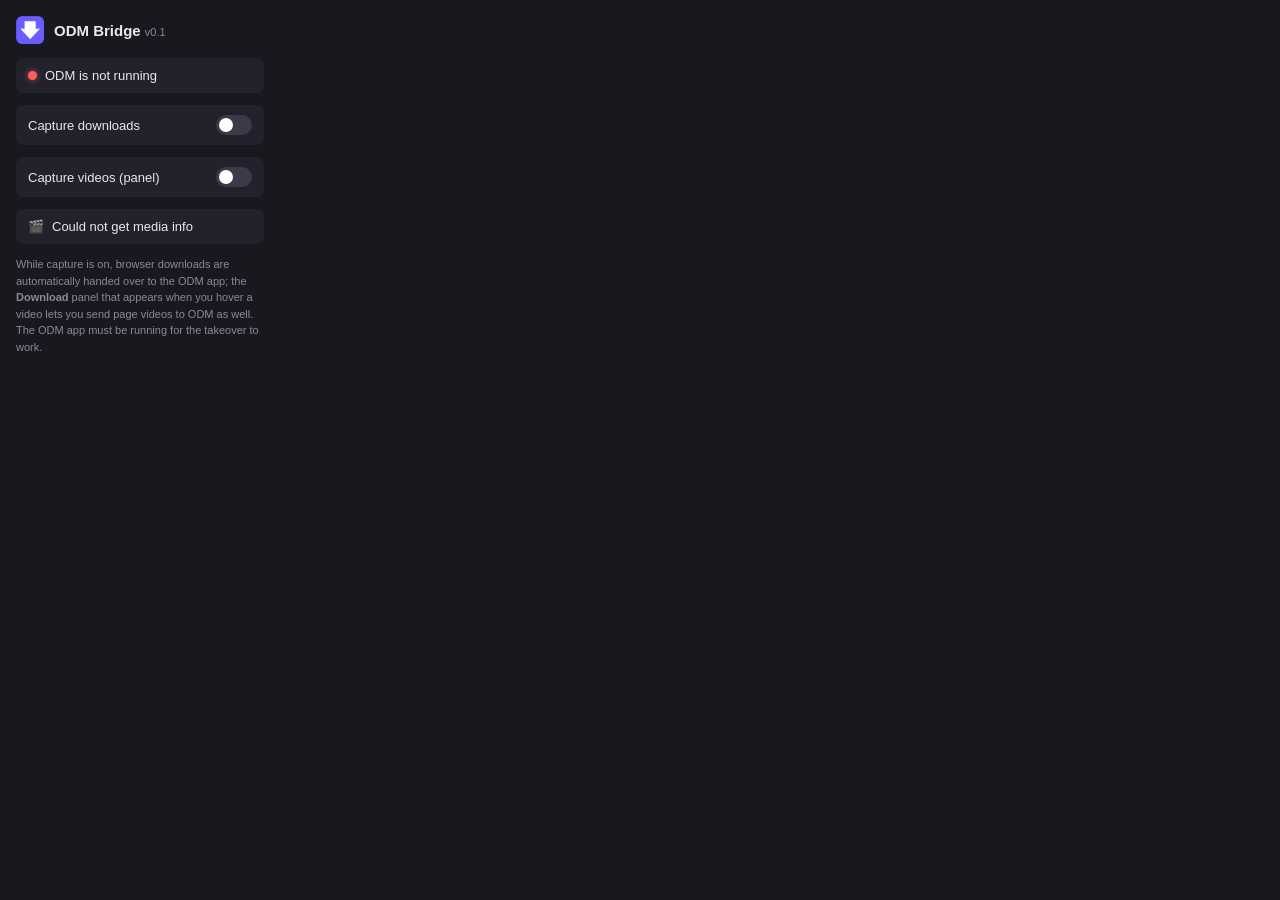
==== extension/popup.html @ 5a9948e5 "Initial commit: ODM — Open Download Manager A multi-segment download manager in C++ with an Ultralig" ====
<!DOCTYPE html>
<html lang="tr">
<head>
  <meta charset="UTF-8" />
  <title>ODM Bridge</title>
  <style>
    * { box-sizing: border-box; margin: 0; padding: 0; }
    body {
      width: 280px;
      font-family: "Segoe UI", Inter, sans-serif;
      background: #18181f;
      color: #e8e8ef;
      padding: 16px;
    }
    .header {
      display: flex;
      align-items: center;
      gap: 10px;
      margin-bottom: 14px;
    }
    .header img { width: 28px; height: 28px; }
    .header h1 { font-size: 15px; font-weight: 600; }
    .header .version { font-size: 11px; color: #8a8a99; font-weight: 400; }

    .status-row {
      display: flex;
      align-items: center;
      gap: 8px;
      background: #22222c;
      border-radius: 8px;
      padding: 10px 12px;
      margin-bottom: 12px;
      font-size: 13px;
    }
    .dot {
      width: 9px; height: 9px;
      border-radius: 50%;
      background: #666;
      flex-shrink: 0;
    }
    .dot.on  { background: #3ddc84; box-shadow: 0 0 6px #3ddc84aa; }
    .dot.off { background: #ff5c5c; box-shadow: 0 0 6px #ff5c5caa; }

    .toggle-row {
      display: flex;
      align-items: center;
      justify-content: space-between;
      background: #22222c;
      border-radius: 8px;
      padding: 10px 12px;
      margin-bottom: 12px;
      font-size: 13px;
    }
    .switch { position: relative; width: 36px; height: 20px; }
    .switch input { opacity: 0; width: 0; height: 0; }
    .slider {
      position: absolute; inset: 0;
      background: #3a3a48;
      border-radius: 20px;
      transition: .2s;
      cursor: pointer;
    }
    .slider::before {
      content: "";
      position: absolute;
      width: 14px; height: 14px;
      left: 3px; top: 3px;
      background: #fff;
      border-radius: 50%;
      transition: .2s;
    }
    .switch input:checked + .slider { background: #6a5cff; }
    .switch input:checked + .slider::before { transform: translateX(16px); }

    .hint {
      font-size: 11px;
      color: #8a8a99;
      line-height: 1.5;
    }
  </style>
</head>
<body>
  <div class="header">
    <img src="icons/icon128.png" alt="ODM" />
    <h1>ODM Bridge <span class="version">v0.1</span></h1>
  </div>

  <div class="status-row">
    <span id="status-dot" class="dot"></span>
    <span id="status-text">Checking…</span>
  </div>

  <div class="toggle-row">
    <span>Capture downloads</span>
    <label class="switch">
      <input type="checkbox" id="capture-toggle" />
      <span class="slider"></span>
    </label>
  </div>

  <div class="toggle-row">
    <span>Capture videos (panel)</span>
    <label class="switch">
      <input type="checkbox" id="video-toggle" />
      <span class="slider"></span>
    </label>
  </div>

  <div class="status-row">
    <span>🎬</span>
    <span id="media-count">Scanning page…</span>
  </div>

  <p class="hint">
    While capture is on, browser downloads are automatically handed over to
    the ODM app; the <b>Download</b> panel that appears when you hover a video
    lets you send page videos to ODM as well. The ODM app must be running for
    the takeover to work.
  </p>

  <script src="popup.js"></script>
</body>
</html>
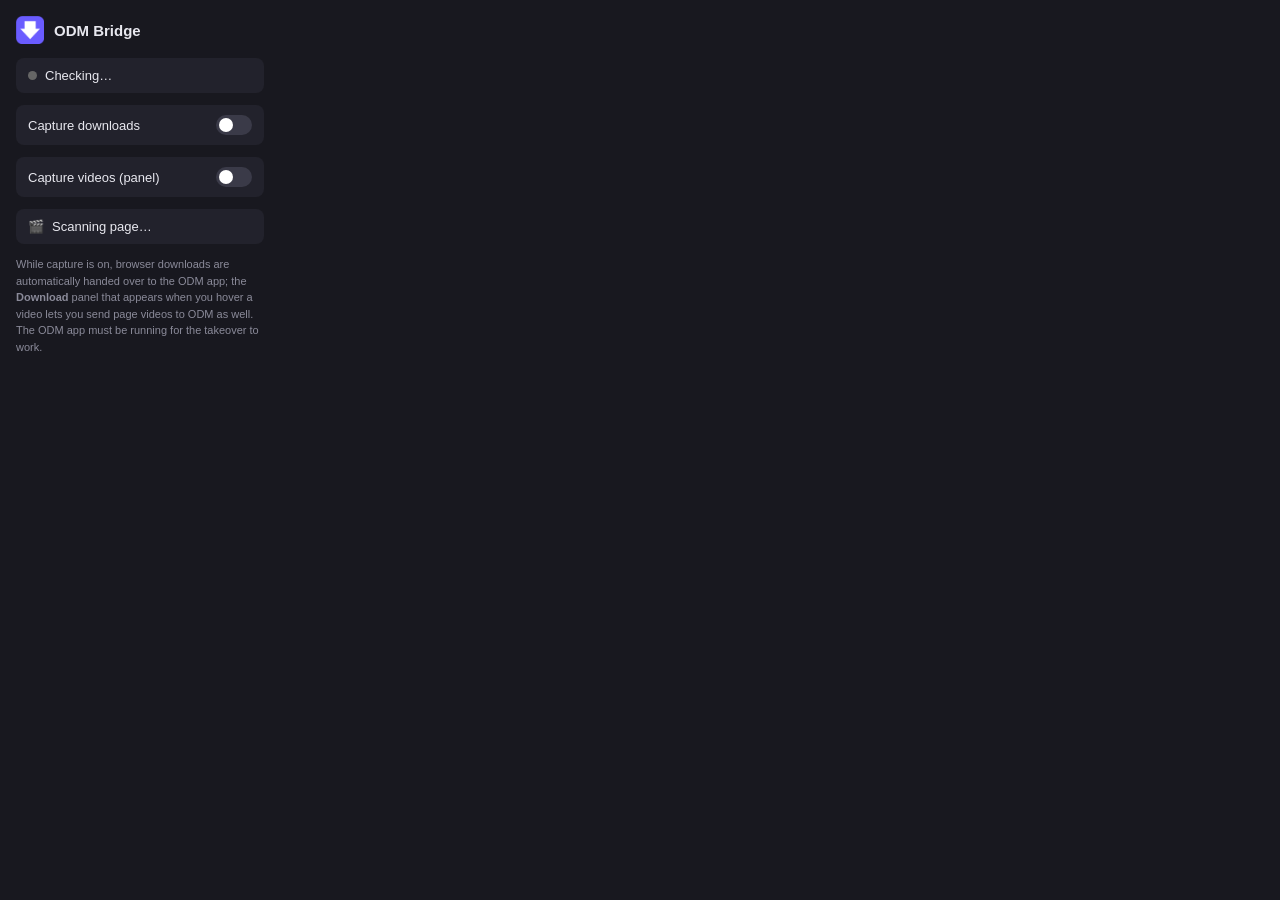
==== commit 76b1830a: "fix: queue downloads instead of interrupting the running one Starting a second download stopped the " ====
--- a/extension/popup.html
+++ b/extension/popup.html
@@ -82,7 +82,7 @@
 <body>
   <div class="header">
     <img src="icons/icon128.png" alt="ODM" />
-    <h1>ODM Bridge <span class="version">v0.1</span></h1>
+    <h1>ODM Bridge <span class="version" id="ext-version"></span></h1>
   </div>
 
   <div class="status-row">
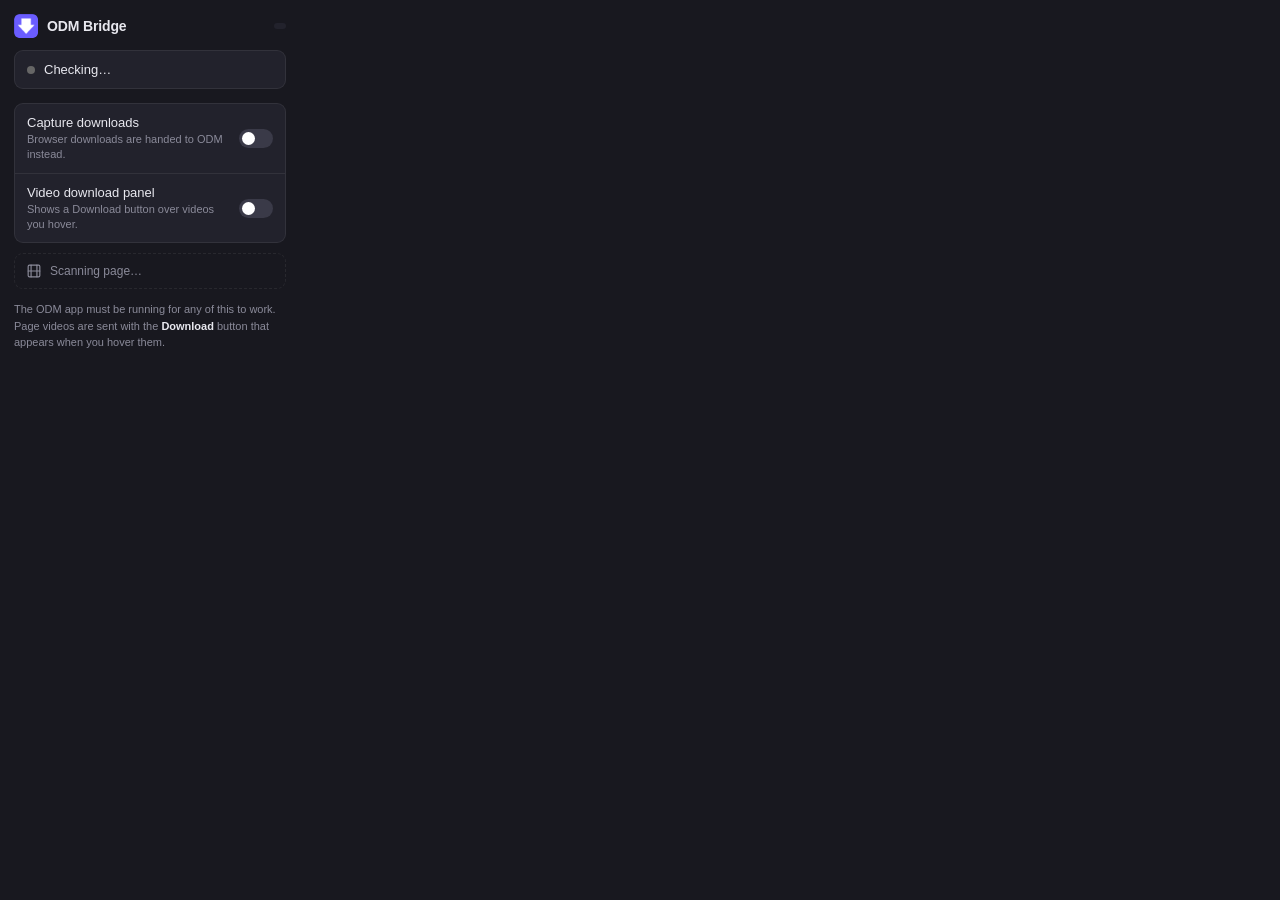
==== commit ccd88686: "Relicense under AGPLv3 and redesign the extension popup The licence moves from Apache 2.0 to AGPLv3 " ====
--- a/extension/popup.html
+++ b/extension/popup.html
@@ -1,121 +1,231 @@
 <!DOCTYPE html>
-<html lang="tr">
+<html lang="en">
 <head>
   <meta charset="UTF-8" />
   <title>ODM Bridge</title>
   <style>
+    /* The palette is unchanged from the first version of this popup; it is
+       only named here so a colour lives in exactly one place. */
+    :root {
+      --bg: #18181f;
+      --card: #22222c;
+      --card-hover: #282833;
+      --line: rgba(255, 255, 255, 0.07);
+      --text: #e8e8ef;
+      --muted: #8a8a99;
+      --accent: #6a5cff;
+      --track: #3a3a48;
+      --on: #3ddc84;
+      --off: #ff5c5c;
+    }
+
     * { box-sizing: border-box; margin: 0; padding: 0; }
+
     body {
-      width: 280px;
+      width: 300px;
       font-family: "Segoe UI", Inter, sans-serif;
-      background: #18181f;
-      color: #e8e8ef;
-      padding: 16px;
-    }
+      background: var(--bg);
+      color: var(--text);
+      padding: 14px;
+      -webkit-font-smoothing: antialiased;
+    }
+
+    /* ---- header ---------------------------------------------------------- */
     .header {
       display: flex;
       align-items: center;
-      gap: 10px;
+      gap: 9px;
+      margin-bottom: 12px;
+    }
+    .header img { width: 24px; height: 24px; border-radius: 5px; }
+    .header h1 {
+      font-size: 14px;
+      font-weight: 600;
+      letter-spacing: -0.01em;
+    }
+    /* A chip rather than loose text: it stops reading as part of the title. */
+    .version {
+      margin-left: auto;
+      font-size: 10px;
+      font-weight: 500;
+      color: var(--muted);
+      background: var(--card);
+      border-radius: 5px;
+      padding: 3px 6px;
+      letter-spacing: 0.02em;
+    }
+
+    /* ---- connection status ----------------------------------------------- */
+    /* The one thing that decides whether any of this works, so it carries a
+       tinted edge instead of looking like every other row. :has() lets the
+       card follow the dot's state without popup.js knowing about it. */
+    .status {
+      display: flex;
+      align-items: center;
+      gap: 9px;
+      background: var(--card);
+      border: 1px solid var(--line);
+      border-radius: 9px;
+      padding: 11px 12px;
       margin-bottom: 14px;
-    }
-    .header img { width: 28px; height: 28px; }
-    .header h1 { font-size: 15px; font-weight: 600; }
-    .header .version { font-size: 11px; color: #8a8a99; font-weight: 400; }
-
-    .status-row {
-      display: flex;
-      align-items: center;
-      gap: 8px;
-      background: #22222c;
-      border-radius: 8px;
-      padding: 10px 12px;
-      margin-bottom: 12px;
       font-size: 13px;
+      font-weight: 500;
+    }
+    .status:has(.dot.on) {
+      border-color: rgba(61, 220, 132, 0.28);
+      background: linear-gradient(rgba(61, 220, 132, 0.06), rgba(61, 220, 132, 0.06)), var(--card);
+    }
+    .status:has(.dot.off) {
+      border-color: rgba(255, 92, 92, 0.28);
+      background: linear-gradient(rgba(255, 92, 92, 0.06), rgba(255, 92, 92, 0.06)), var(--card);
     }
     .dot {
-      width: 9px; height: 9px;
+      width: 8px; height: 8px;
       border-radius: 50%;
       background: #666;
       flex-shrink: 0;
     }
-    .dot.on  { background: #3ddc84; box-shadow: 0 0 6px #3ddc84aa; }
-    .dot.off { background: #ff5c5c; box-shadow: 0 0 6px #ff5c5caa; }
-
-    .toggle-row {
-      display: flex;
-      align-items: center;
-      justify-content: space-between;
-      background: #22222c;
-      border-radius: 8px;
-      padding: 10px 12px;
-      margin-bottom: 12px;
+    .dot.on  { background: var(--on);  box-shadow: 0 0 0 3px rgba(61, 220, 132, 0.15); }
+    .dot.off { background: var(--off); box-shadow: 0 0 0 3px rgba(255, 92, 92, 0.15); }
+
+    /* ---- settings group --------------------------------------------------- */
+    /* One card holding both switches, split by a hairline. Two separate cards
+       made them look like unrelated features. */
+    .group {
+      background: var(--card);
+      border: 1px solid var(--line);
+      border-radius: 9px;
+      overflow: hidden;
+      margin-bottom: 10px;
+    }
+    .row {
+      display: flex;
+      align-items: center;
+      gap: 12px;
+      padding: 11px 12px;
+      transition: background .15s;
+    }
+    .row + .row { border-top: 1px solid var(--line); }
+    .row:hover { background: var(--card-hover); }
+
+    .row-text { flex: 1; min-width: 0; }
+    .row-title {
       font-size: 13px;
-    }
-    .switch { position: relative; width: 36px; height: 20px; }
-    .switch input { opacity: 0; width: 0; height: 0; }
+      font-weight: 500;
+      display: block;
+    }
+    /* Says what the switch actually does. "Capture videos (panel)" left people
+       guessing whether turning it off also stopped the sniffer. */
+    .row-desc {
+      font-size: 11px;
+      color: var(--muted);
+      line-height: 1.35;
+      margin-top: 2px;
+      display: block;
+    }
+
+    .switch { position: relative; width: 34px; height: 19px; flex-shrink: 0; }
+    .switch input {
+      position: absolute; inset: 0;
+      opacity: 0;
+      margin: 0;
+      cursor: pointer;
+    }
     .slider {
       position: absolute; inset: 0;
-      background: #3a3a48;
-      border-radius: 20px;
-      transition: .2s;
-      cursor: pointer;
+      background: var(--track);
+      border-radius: 19px;
+      transition: background .2s;
+      pointer-events: none;
     }
     .slider::before {
       content: "";
       position: absolute;
-      width: 14px; height: 14px;
+      width: 13px; height: 13px;
       left: 3px; top: 3px;
       background: #fff;
       border-radius: 50%;
-      transition: .2s;
-    }
-    .switch input:checked + .slider { background: #6a5cff; }
-    .switch input:checked + .slider::before { transform: translateX(16px); }
+      transition: transform .2s;
+    }
+    .switch input:checked + .slider { background: var(--accent); }
+    .switch input:checked + .slider::before { transform: translateX(15px); }
+    /* Keyboard users had no way to see where they were. */
+    .switch input:focus-visible + .slider {
+      box-shadow: 0 0 0 2px var(--bg), 0 0 0 4px var(--accent);
+    }
+
+    /* ---- media on this page ------------------------------------------------ */
+    .media {
+      display: flex;
+      align-items: center;
+      gap: 9px;
+      padding: 10px 12px;
+      border: 1px dashed var(--line);
+      border-radius: 9px;
+      font-size: 12px;
+      color: var(--muted);
+      margin-bottom: 12px;
+    }
+    .media svg { width: 14px; height: 14px; flex-shrink: 0; }
 
     .hint {
       font-size: 11px;
-      color: #8a8a99;
+      color: var(--muted);
       line-height: 1.5;
     }
+    .hint b { color: var(--text); font-weight: 600; }
   </style>
 </head>
 <body>
   <div class="header">
-    <img src="icons/icon128.png" alt="ODM" />
-    <h1>ODM Bridge <span class="version" id="ext-version"></span></h1>
-  </div>
-
-  <div class="status-row">
+    <img src="icons/icon128.png" alt="" />
+    <h1>ODM Bridge</h1>
+    <span class="version" id="ext-version"></span>
+  </div>
+
+  <div class="status">
     <span id="status-dot" class="dot"></span>
     <span id="status-text">Checking…</span>
   </div>
 
-  <div class="toggle-row">
-    <span>Capture downloads</span>
-    <label class="switch">
-      <input type="checkbox" id="capture-toggle" />
-      <span class="slider"></span>
-    </label>
-  </div>
-
-  <div class="toggle-row">
-    <span>Capture videos (panel)</span>
-    <label class="switch">
-      <input type="checkbox" id="video-toggle" />
-      <span class="slider"></span>
-    </label>
-  </div>
-
-  <div class="status-row">
-    <span>🎬</span>
+  <div class="group">
+    <div class="row">
+      <span class="row-text">
+        <label class="row-title" for="capture-toggle">Capture downloads</label>
+        <span class="row-desc">Browser downloads are handed to ODM instead.</span>
+      </span>
+      <span class="switch">
+        <input type="checkbox" id="capture-toggle" />
+        <span class="slider"></span>
+      </span>
+    </div>
+
+    <div class="row">
+      <span class="row-text">
+        <label class="row-title" for="video-toggle">Video download panel</label>
+        <span class="row-desc">Shows a Download button over videos you hover.</span>
+      </span>
+      <span class="switch">
+        <input type="checkbox" id="video-toggle" />
+        <span class="slider"></span>
+      </span>
+    </div>
+  </div>
+
+  <div class="media">
+    <svg viewBox="0 0 24 24" fill="none" stroke="currentColor" stroke-width="2"
+         stroke-linecap="round" stroke-linejoin="round" aria-hidden="true">
+      <rect x="2" y="2" width="20" height="20" rx="2.18" ry="2.18"></rect>
+      <line x1="7" y1="2" x2="7" y2="22"></line>
+      <line x1="17" y1="2" x2="17" y2="22"></line>
+      <line x1="2" y1="12" x2="22" y2="12"></line>
+    </svg>
     <span id="media-count">Scanning page…</span>
   </div>
 
   <p class="hint">
-    While capture is on, browser downloads are automatically handed over to
-    the ODM app; the <b>Download</b> panel that appears when you hover a video
-    lets you send page videos to ODM as well. The ODM app must be running for
-    the takeover to work.
+    The ODM app must be running for any of this to work. Page videos are sent
+    with the <b>Download</b> button that appears when you hover them.
   </p>
 
   <script src="popup.js"></script>
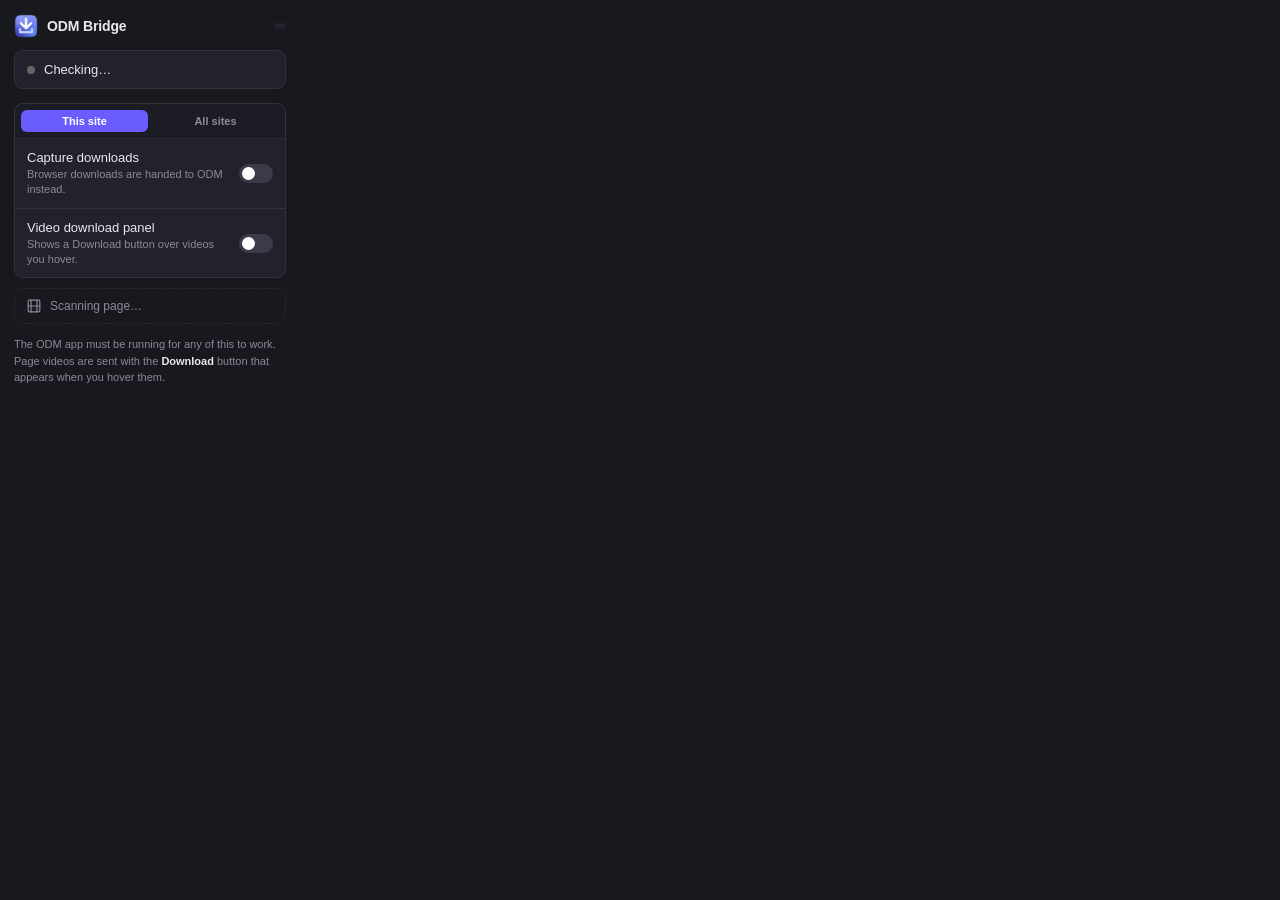
==== commit d13d545a: "Add per-site download capture and video panel toggles (v0.4.0) - Add per-site and global scope contr" ====
--- a/extension/popup.html
+++ b/extension/popup.html
@@ -98,6 +98,42 @@
       overflow: hidden;
       margin-bottom: 10px;
     }
+    .scope-bar {
+      display: flex;
+      gap: 4px;
+      padding: 6px;
+      background: rgba(0, 0, 0, 0.18);
+      border-bottom: 1px solid var(--line);
+    }
+    .scope-btn {
+      flex: 1;
+      min-width: 0;
+      border: 0;
+      border-radius: 6px;
+      padding: 5px 8px;
+      font-family: inherit;
+      font-size: 11px;
+      font-weight: 600;
+      color: var(--muted);
+      background: transparent;
+      cursor: pointer;
+      overflow: hidden;
+      text-overflow: ellipsis;
+      white-space: nowrap;
+      transition: background .15s, color .15s;
+    }
+    .scope-btn:hover:not(:disabled) {
+      color: var(--text);
+      background: rgba(255, 255, 255, 0.04);
+    }
+    .scope-btn.active {
+      color: #fff;
+      background: var(--accent);
+    }
+    .scope-btn:disabled {
+      opacity: 0.45;
+      cursor: default;
+    }
     .row {
       display: flex;
       align-items: center;
@@ -189,10 +225,19 @@
   </div>
 
   <div class="group">
+    <div class="scope-bar">
+      <button type="button" class="scope-btn active" id="scope-site" title="Toggle for this site only">
+        <span id="scope-site-label">This site</span>
+      </button>
+      <button type="button" class="scope-btn" id="scope-global" title="Toggle for all sites">
+        All sites
+      </button>
+    </div>
+
     <div class="row">
       <span class="row-text">
         <label class="row-title" for="capture-toggle">Capture downloads</label>
-        <span class="row-desc">Browser downloads are handed to ODM instead.</span>
+        <span class="row-desc" id="capture-desc">Browser downloads are handed to ODM instead.</span>
       </span>
       <span class="switch">
         <input type="checkbox" id="capture-toggle" />
@@ -203,7 +248,7 @@
     <div class="row">
       <span class="row-text">
         <label class="row-title" for="video-toggle">Video download panel</label>
-        <span class="row-desc">Shows a Download button over videos you hover.</span>
+        <span class="row-desc" id="video-desc">Shows a Download button over videos you hover.</span>
       </span>
       <span class="switch">
         <input type="checkbox" id="video-toggle" />
